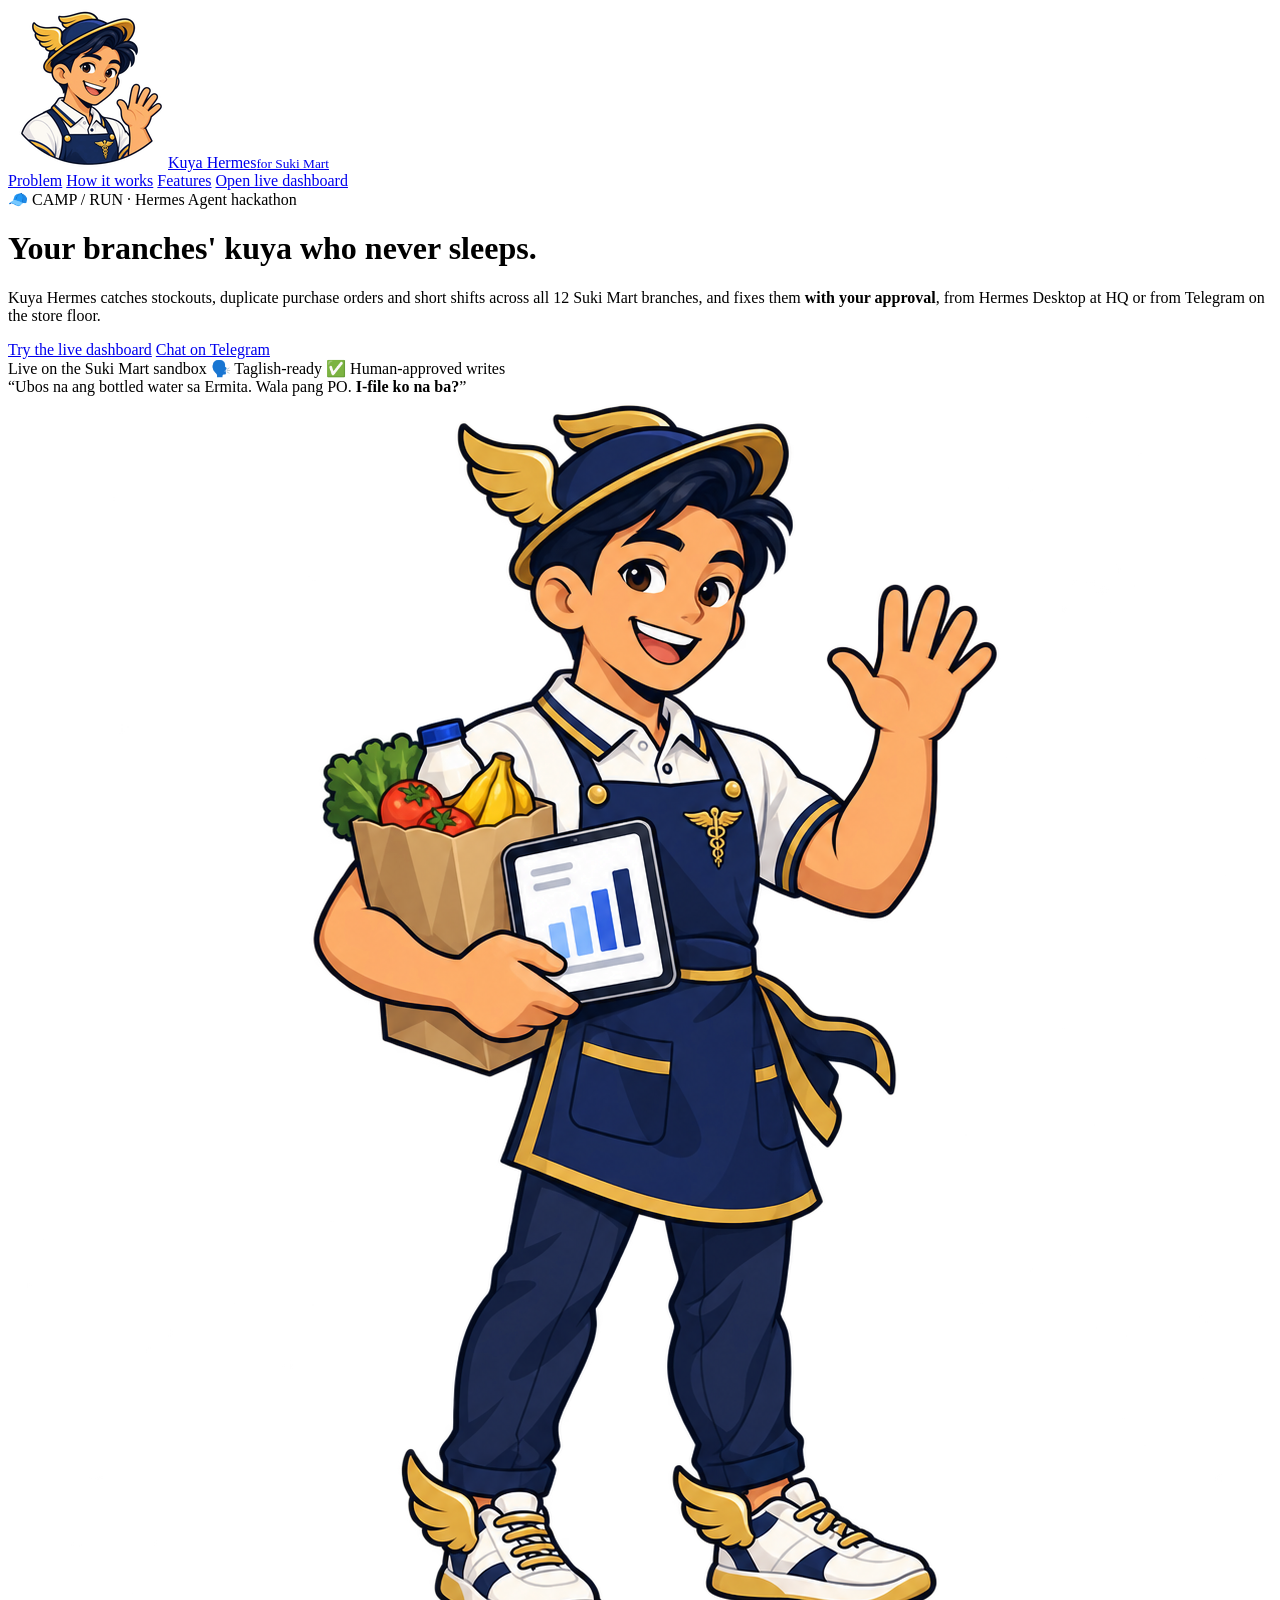
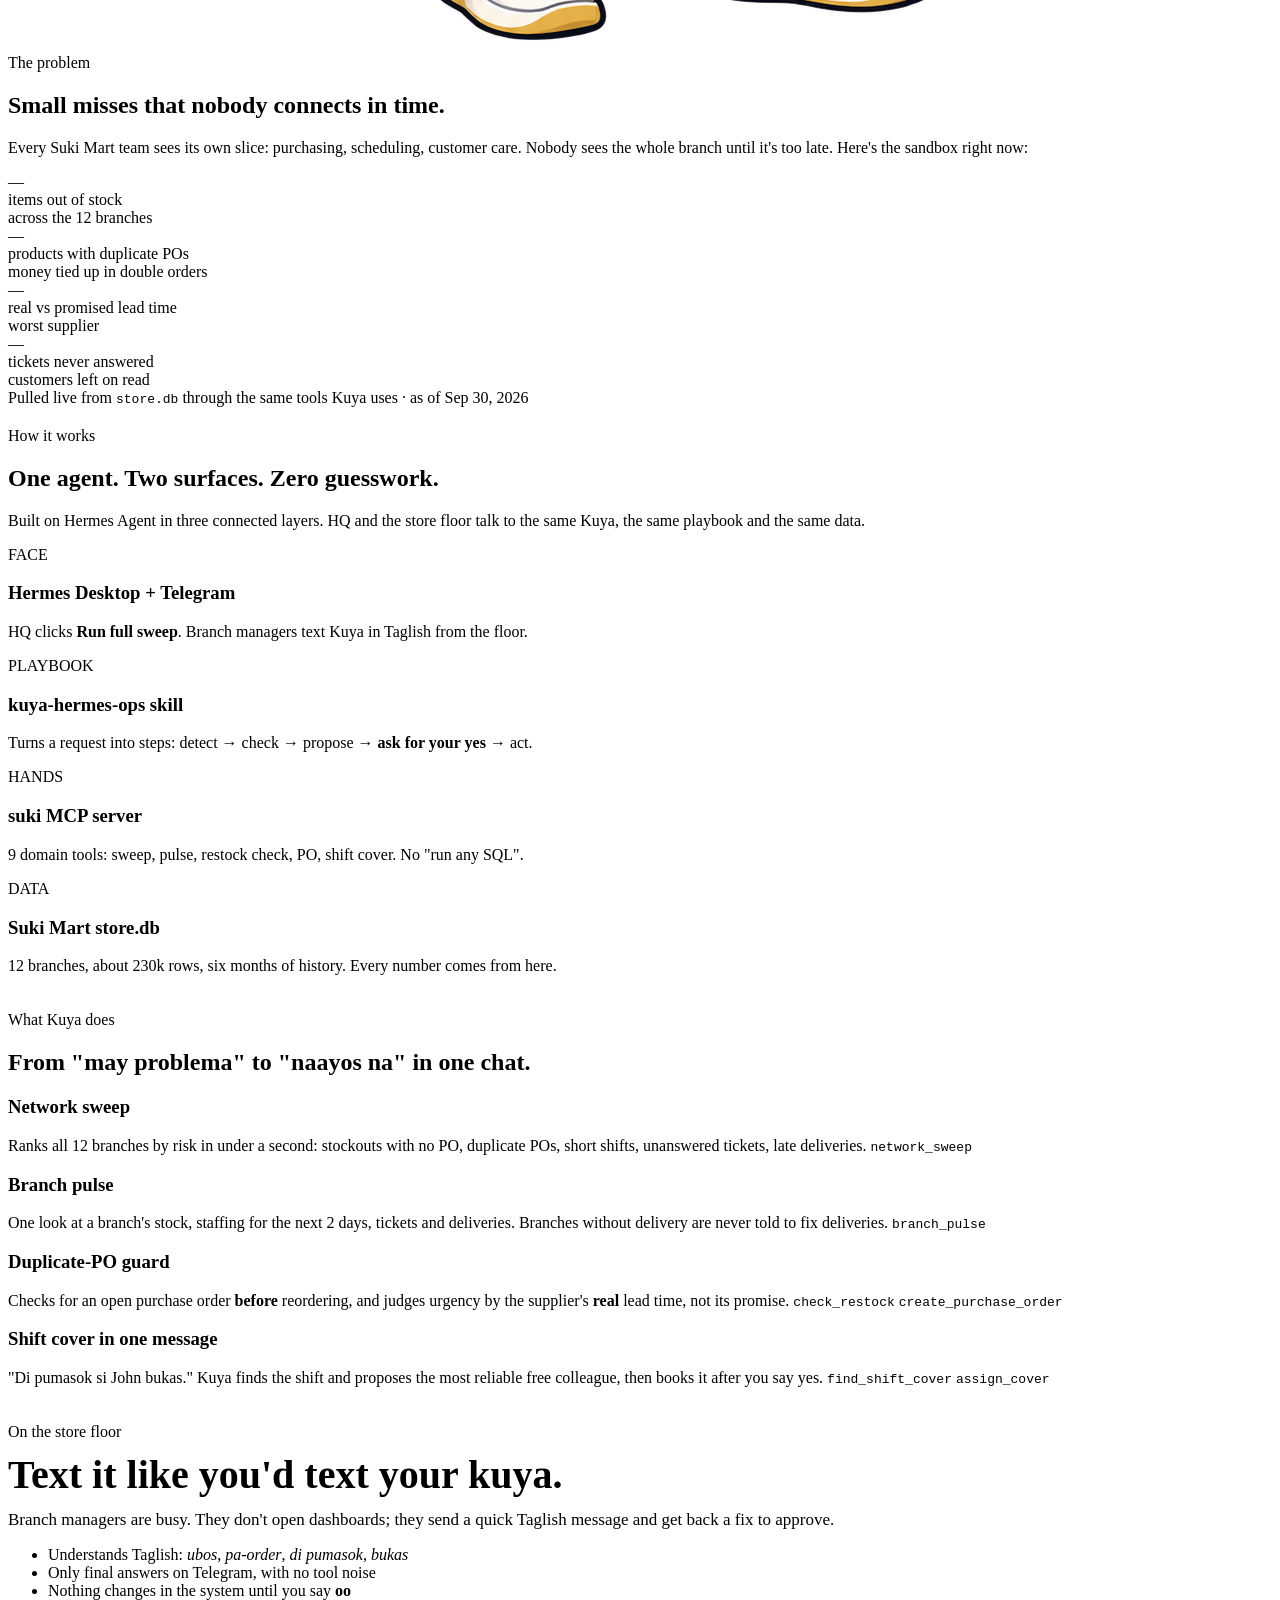
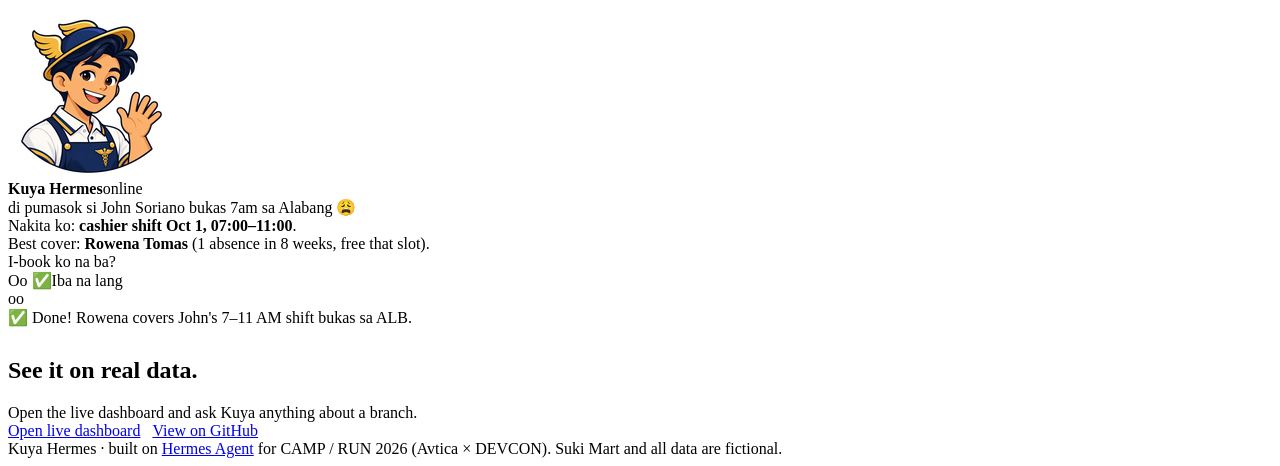
==== web/static/index.html @ d9331ae3 "feat(web): landing page and live dashboard with real Hermes chat web/app.py serves a landing page wi" ====
<!doctype html>
<html lang="en">
<head>
  <meta charset="utf-8">
  <meta name="viewport" content="width=device-width, initial-scale=1">
  <title>Kuya Hermes · AI branch-ops copilot for Suki Mart</title>
  <meta name="description" content="Kuya Hermes catches stockouts, duplicate purchase orders and short shifts across Suki Mart's 12 branches, and fixes them with your approval, from Hermes Desktop or Telegram.">
  <link rel="icon" href="/assets/kuya-hermes-avatar-160.png">
  <link rel="preconnect" href="https://fonts.googleapis.com">
  <link href="https://fonts.googleapis.com/css2?family=Inter:wght@400;500;600;700;800&display=swap" rel="stylesheet">
  <link rel="stylesheet" href="/static/styles.css">
</head>
<body>
  <nav class="nav">
    <div class="wrap">
      <a class="brand" href="/"><img src="/assets/kuya-hermes-avatar-160.png" alt=""><span>Kuya Hermes<small>for Suki Mart</small></span></a>
      <div class="nav-links">
        <a href="#problem">Problem</a>
        <a href="#how">How it works</a>
        <a href="#features">Features</a>
        <a class="btn btn-gold" href="/dashboard">Open live dashboard <i data-icon="arrow"></i></a>
      </div>
    </div>
  </nav>

  <!-- HERO -->
  <header class="hero">
    <div class="wrap">
      <div>
        <span class="eyebrow">🧢 CAMP / RUN · Hermes Agent hackathon</span>
        <h1>Your branches' <span class="gold">kuya</span> who never sleeps.</h1>
        <p class="lead">Kuya Hermes catches stockouts, duplicate purchase orders and short shifts across all 12 Suki Mart branches, and fixes them <b>with your approval</b>, from Hermes Desktop at HQ or from Telegram on the store floor.</p>
        <div class="ctas">
          <a class="btn btn-gold btn-lg" href="/dashboard"><i data-icon="fullSweep"></i> Try the live dashboard</a>
          <a class="btn btn-lg" href="https://t.me/kuyahermes_bot" target="_blank" rel="noopener"><i data-icon="telegram"></i> Chat on Telegram</a>
        </div>
        <div class="trust">
          <span class="pill"><span class="dot"></span> Live on the Suki Mart sandbox</span>
          <span class="pill">🗣️ Taglish-ready</span>
          <span class="pill">✅ Human-approved writes</span>
        </div>
      </div>
      <div class="mascot-stage">
        <div class="bubble">“Ubos na ang bottled water sa Ermita. Wala pang PO. <b>I-file ko na ba?</b>”</div>
        <img src="/assets/kuya-hermes-fullbody.png" alt="Kuya Hermes mascot waving, holding a grocery bag and a tablet">
      </div>
    </div>
  </header>

  <!-- PROBLEM -->
  <section id="problem">
    <div class="wrap">
      <div class="section-head">
        <span class="eyebrow">The problem</span>
        <h2>Small misses that nobody connects in time.</h2>
        <p>Every Suki Mart team sees its own slice: purchasing, scheduling, customer care. Nobody sees the whole branch until it's too late. Here's the sandbox right now:</p>
      </div>
      <div class="stats" id="stats">
        <div class="card stat"><div class="num red" data-k="out_of_stock">—</div><div class="label">items out of stock</div><div class="sub">across the 12 branches</div></div>
        <div class="card stat"><div class="num" data-k="duplicate_po_pairs">—</div><div class="label">products with duplicate POs</div><div class="sub">money tied up in double orders</div></div>
        <div class="card stat"><div class="num" data-k="lead">—</div><div class="label">real vs promised lead time</div><div class="sub" data-k="lead_sub">worst supplier</div></div>
        <div class="card stat"><div class="num red" data-k="tickets_never_answered">—</div><div class="label">tickets never answered</div><div class="sub">customers left on read</div></div>
      </div>
      <div class="live-tag"><span class="dot"></span> Pulled live from <code>store.db</code> through the same tools Kuya uses · as of Sep 30, 2026</div>
    </div>
  </section>

  <!-- HOW IT WORKS -->
  <section id="how" style="padding-top:20px">
    <div class="wrap">
      <div class="section-head">
        <span class="eyebrow">How it works</span>
        <h2>One agent. Two surfaces. Zero guesswork.</h2>
        <p>Built on Hermes Agent in three connected layers. HQ and the store floor talk to the same Kuya, the same playbook and the same data.</p>
      </div>
      <div class="layers">
        <div class="card layer"><span class="tag">FACE</span><div class="ico"><i data-icon="desktop"></i></div><h3>Hermes Desktop + Telegram</h3><p>HQ clicks <b>Run full sweep</b>. Branch managers text Kuya in Taglish from the floor.</p></div>
        <div class="card layer"><span class="tag">PLAYBOOK</span><div class="ico"><i data-icon="fieldReport"></i></div><h3>kuya-hermes-ops skill</h3><p>Turns a request into steps: detect → check → propose → <b>ask for your yes</b> → act.</p></div>
        <div class="card layer"><span class="tag">HANDS</span><div class="ico"><i data-icon="purchaseOrder"></i></div><h3>suki MCP server</h3><p>9 domain tools: sweep, pulse, restock check, PO, shift cover. No "run any SQL".</p></div>
        <div class="card layer"><span class="tag">DATA</span><div class="ico"><i data-icon="store"></i></div><h3>Suki Mart store.db</h3><p>12 branches, about 230k rows, six months of history. Every number comes from here.</p></div>
      </div>
    </div>
  </section>

  <!-- FEATURES -->
  <section id="features" style="padding-top:20px">
    <div class="wrap">
      <div class="section-head">
        <span class="eyebrow">What Kuya does</span>
        <h2>From "may problema" to "naayos na" in one chat.</h2>
      </div>
      <div class="features">
        <div class="card feature"><div class="ico"><i data-icon="fullSweep"></i></div><div><h3>Network sweep</h3><p>Ranks all 12 branches by risk in under a second: stockouts with no PO, duplicate POs, short shifts, unanswered tickets, late deliveries. <code>network_sweep</code></p></div></div>
        <div class="card feature"><div class="ico"><i data-icon="branchPulse"></i></div><div><h3>Branch pulse</h3><p>One look at a branch's stock, staffing for the next 2 days, tickets and deliveries. Branches without delivery are never told to fix deliveries. <code>branch_pulse</code></p></div></div>
        <div class="card feature"><div class="ico"><i data-icon="duplicate"></i></div><div><h3>Duplicate-PO guard</h3><p>Checks for an open purchase order <b>before</b> reordering, and judges urgency by the supplier's <b>real</b> lead time, not its promise. <code>check_restock</code> <code>create_purchase_order</code></p></div></div>
        <div class="card feature"><div class="ico"><i data-icon="shiftCover"></i></div><div><h3>Shift cover in one message</h3><p>"Di pumasok si John bukas." Kuya finds the shift and proposes the most reliable free colleague, then books it after you say yes. <code>find_shift_cover</code> <code>assign_cover</code></p></div></div>
      </div>
    </div>
  </section>

  <!-- DEMO -->
  <section style="padding-top:20px">
    <div class="wrap demo">
      <div>
        <span class="eyebrow">On the store floor</span>
        <h2 style="font-size:clamp(28px,4vw,40px);margin:10px 0 12px">Text it like you'd text your kuya.</h2>
        <p class="muted" style="font-size:17px;margin:0">Branch managers are busy. They don't open dashboards; they send a quick Taglish message and get back a fix to approve.</p>
        <ul class="checklist">
          <li>Understands Taglish: <i>ubos</i>, <i>pa-order</i>, <i>di pumasok</i>, <i>bukas</i></li>
          <li>Only final answers on Telegram, with no tool noise</li>
          <li>Nothing changes in the system until you say <b>oo</b></li>
        </ul>
      </div>
      <div class="phone">
        <div class="phone-top"><img src="/assets/kuya-hermes-avatar-160.png" alt=""><div><b>Kuya Hermes</b><span>online</span></div></div>
        <div class="msg me">di pumasok si John Soriano bukas 7am sa Alabang 😩</div>
        <div class="msg bot">Nakita ko: <b>cashier shift Oct 1, 07:00–11:00</b>.<br>Best cover: <b>Rowena Tomas</b> (1 absence in 8 weeks, free that slot).<br>I-book ko na ba?
          <div class="actions"><span>Oo ✅</span><span>Iba na lang</span></div></div>
        <div class="msg me">oo</div>
        <div class="msg bot">✅ Done! Rowena covers John's 7–11 AM shift bukas sa ALB.</div>
      </div>
    </div>
  </section>

  <!-- CTA -->
  <section style="padding-top:10px">
    <div class="wrap">
      <div class="card cta-band">
        <div>
          <h2>See it on real data.</h2>
          <p class="muted" style="margin:6px 0 0">Open the live dashboard and ask Kuya anything about a branch.</p>
        </div>
        <div class="ctas" style="display:flex;gap:12px;flex-wrap:wrap">
          <a class="btn btn-gold btn-lg" href="/dashboard"><i data-icon="fullSweep"></i> Open live dashboard</a>
          <a class="btn btn-lg" href="https://github.com/polsalarm/kuya-hermes" target="_blank" rel="noopener">View on GitHub</a>
        </div>
      </div>
    </div>
  </section>

  <footer>
    <div class="wrap">
      <span>Kuya Hermes · built on <a href="https://hermes-agent.nousresearch.com" target="_blank" rel="noopener">Hermes Agent</a> for CAMP / RUN 2026 (Avtica × DEVCON).</span>
      <span>Suki Mart and all data are fictional.</span>
    </div>
  </footer>

  <script type="module">
    import { hydrateIcons } from '/static/kuya.js'
    hydrateIcons()
    fetch('/api/overview').then((r) => r.json()).then((o) => {
      const set = (k, v) => document.querySelectorAll(`[data-k="${k}"]`).forEach((el) => { el.textContent = v })
      set('out_of_stock', o.out_of_stock)
      set('duplicate_po_pairs', o.duplicate_po_pairs)
      set('tickets_never_answered', o.tickets_never_answered)
      set('lead', `${o.worst_supplier.actual}d vs ${o.worst_supplier.promised}d`)
      set('lead_sub', o.worst_supplier.name)
    }).catch(() => {})
  </script>
</body>
</html>
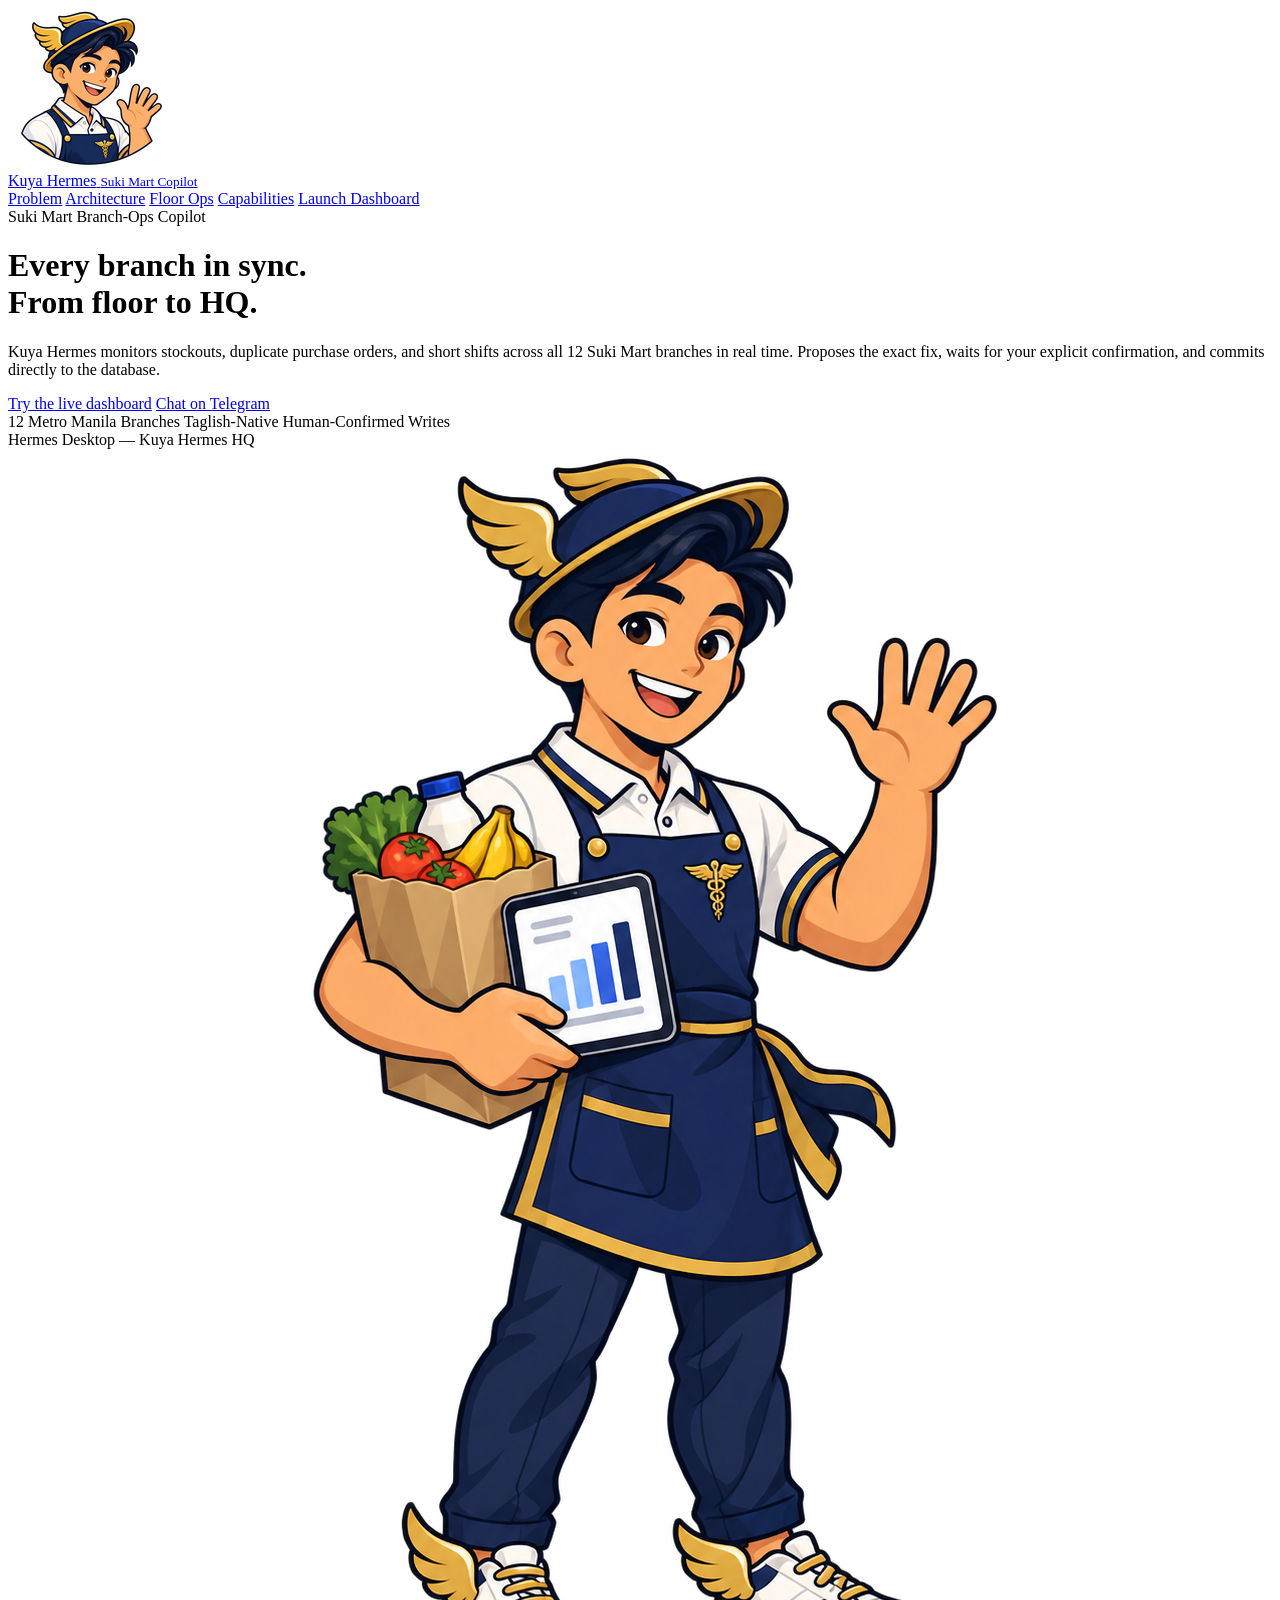
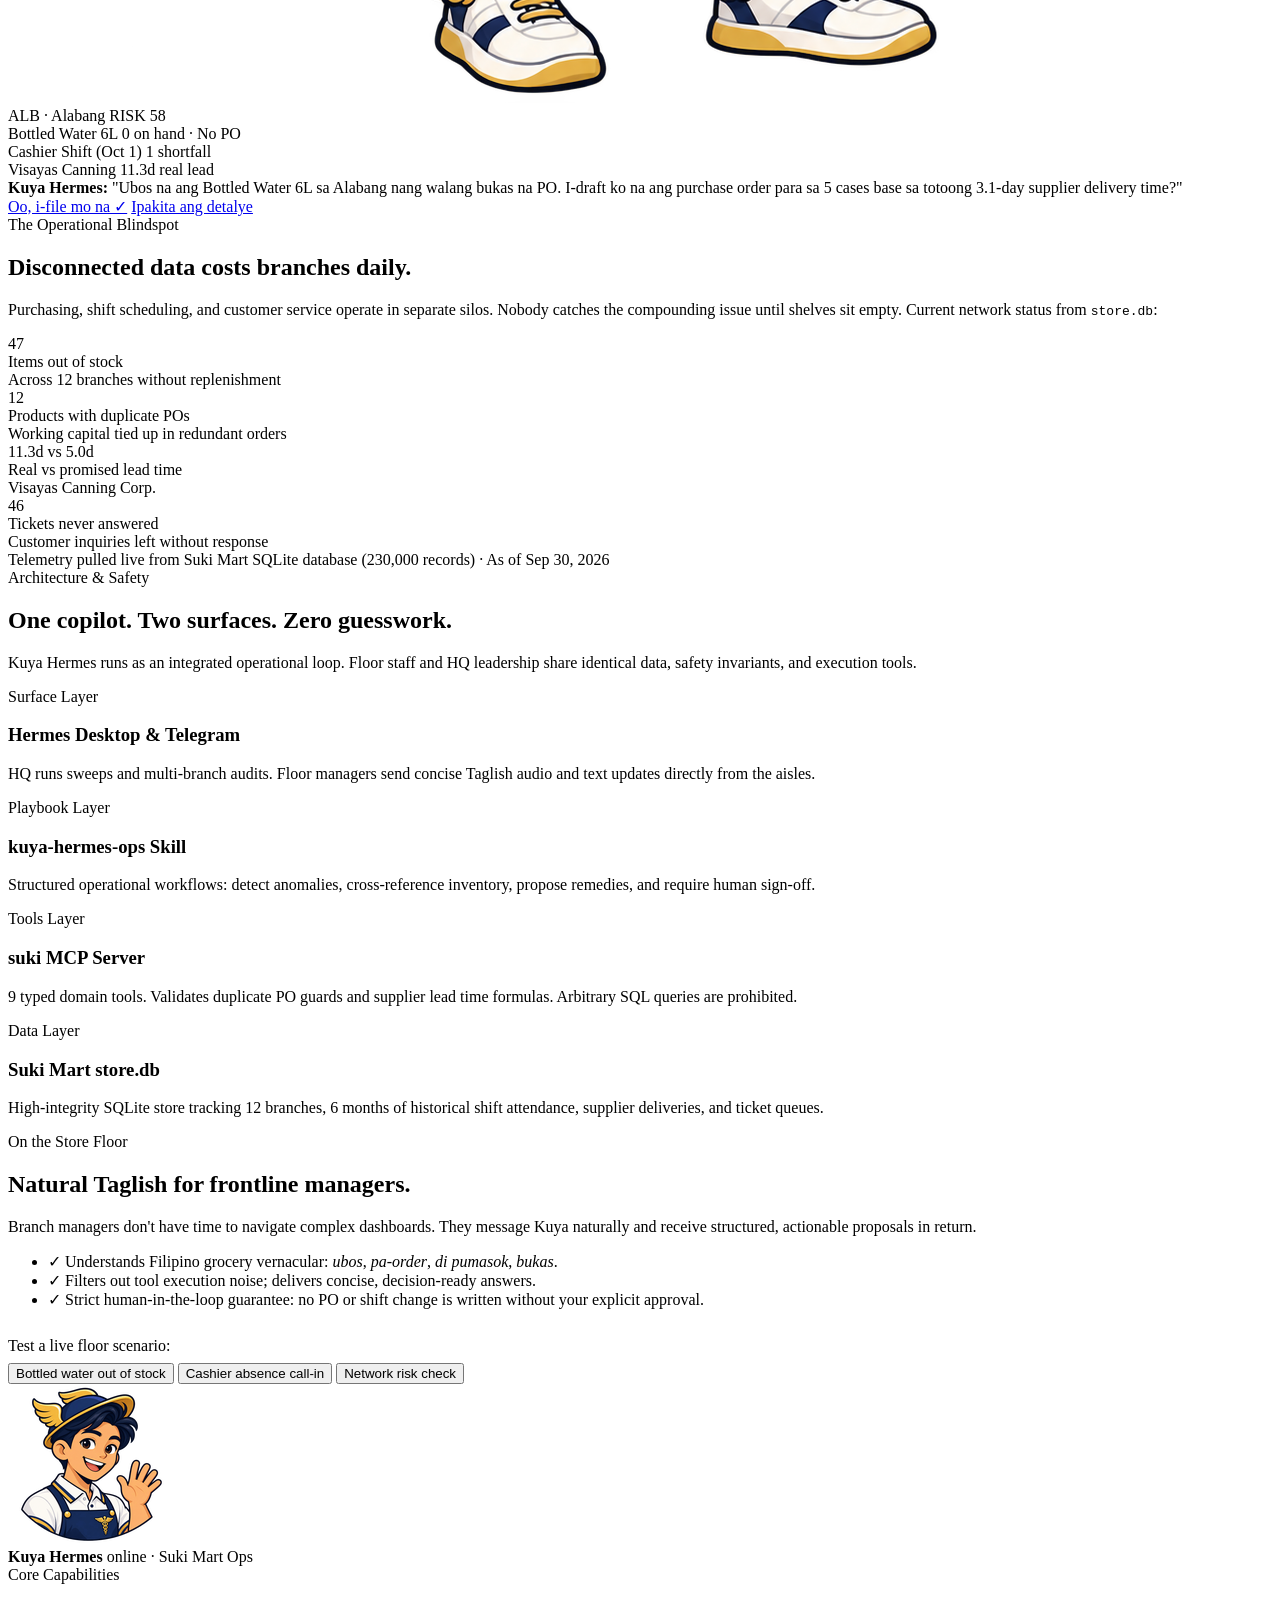
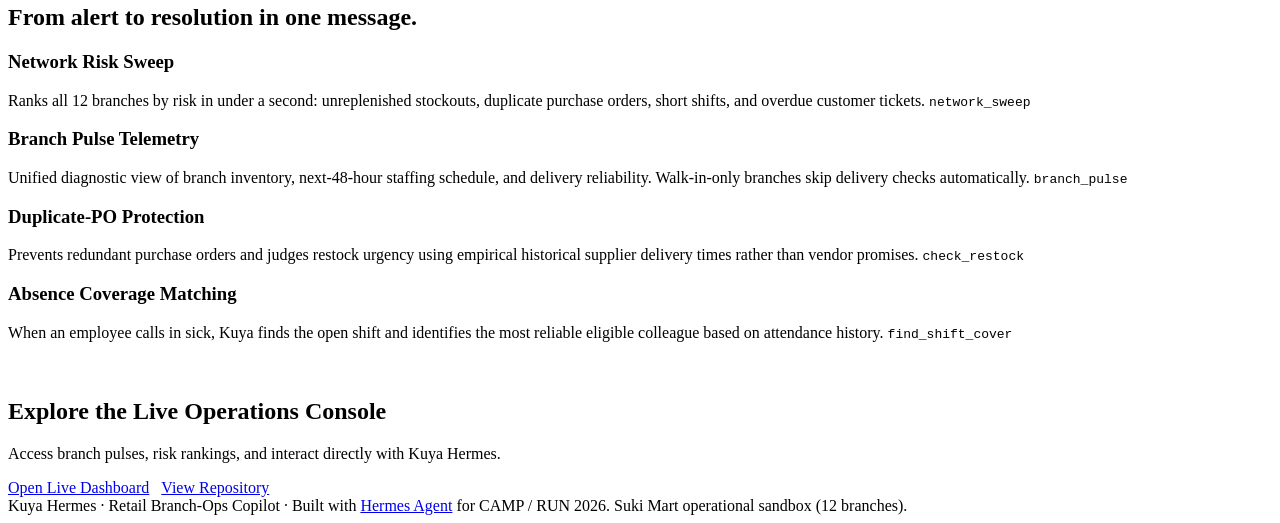
==== commit 6bee06fe: "feat(web): ground UI with Apple design system, fluid spring animations, and zero AI-slop" ====
--- a/web/static/index.html
+++ b/web/static/index.html
@@ -3,159 +3,322 @@
 <head>
   <meta charset="utf-8">
   <meta name="viewport" content="width=device-width, initial-scale=1">
-  <title>Kuya Hermes · AI branch-ops copilot for Suki Mart</title>
-  <meta name="description" content="Kuya Hermes catches stockouts, duplicate purchase orders and short shifts across Suki Mart's 12 branches, and fixes them with your approval, from Hermes Desktop or Telegram.">
+  <title>Kuya Hermes · Branch-Ops Copilot for Suki Mart</title>
+  <meta name="description" content="Kuya Hermes monitors stockouts, duplicate purchase orders, and short shifts across 12 Suki Mart branches, drafting verified fixes for human approval.">
   <link rel="icon" href="/assets/kuya-hermes-avatar-160.png">
-  <link rel="preconnect" href="https://fonts.googleapis.com">
-  <link href="https://fonts.googleapis.com/css2?family=Inter:wght@400;500;600;700;800&display=swap" rel="stylesheet">
   <link rel="stylesheet" href="/static/styles.css">
 </head>
 <body>
+  <!-- Navigation Header (§12 Translucent Glass Chrome) -->
   <nav class="nav">
     <div class="wrap">
-      <a class="brand" href="/"><img src="/assets/kuya-hermes-avatar-160.png" alt=""><span>Kuya Hermes<small>for Suki Mart</small></span></a>
+      <a class="brand" href="/">
+        <img src="/assets/kuya-hermes-avatar-160.png" alt="Kuya Hermes Avatar">
+        <div class="brand-title">
+          <span>Kuya Hermes</span>
+          <small>Suki Mart Copilot</small>
+        </div>
+      </a>
       <div class="nav-links">
         <a href="#problem">Problem</a>
-        <a href="#how">How it works</a>
-        <a href="#features">Features</a>
-        <a class="btn btn-gold" href="/dashboard">Open live dashboard <i data-icon="arrow"></i></a>
+        <a href="#architecture">Architecture</a>
+        <a href="#floor-demo">Floor Ops</a>
+        <a href="#features">Capabilities</a>
+        <a class="btn btn-accent" href="/dashboard">Launch Dashboard <i data-icon="arrow"></i></a>
       </div>
     </div>
   </nav>
 
-  <!-- HERO -->
+  <!-- Hero Section (§1, §4, §15 Grounded Product Showcase) -->
   <header class="hero">
     <div class="wrap">
+      <div class="hero-copy">
+        <span class="eyebrow"><i data-icon="shield" style="width:14px;height:14px"></i> Suki Mart Branch-Ops Copilot</span>
+        <h1>Every branch in sync.<br>From floor to HQ.</h1>
+        <p class="lead">Kuya Hermes monitors stockouts, duplicate purchase orders, and short shifts across all 12 Suki Mart branches in real time. Proposes the exact fix, waits for your explicit confirmation, and commits directly to the database.</p>
+        
+        <div class="ctas">
+          <a class="btn btn-accent btn-lg" href="/dashboard"><i data-icon="fullSweep"></i> Try the live dashboard</a>
+          <a class="btn btn-lg" href="https://t.me/kuyahermes_bot" target="_blank" rel="noopener"><i data-icon="telegram"></i> Chat on Telegram</a>
+        </div>
+
+        <div class="trust">
+          <span class="pill"><span class="dot"></span> 12 Metro Manila Branches</span>
+          <span class="pill"><span class="dot amber"></span> Taglish-Native</span>
+          <span class="pill"><i data-icon="check" style="width:13px;height:13px;color:var(--green)"></i> Human-Confirmed Writes</span>
+        </div>
+      </div>
+
+      <!-- Grounded Hardware / OS Application Stage -->
+      <div class="product-stage">
+        <div class="window-header">
+          <div class="traffic-lights">
+            <span class="traffic-dot red"></span>
+            <span class="traffic-dot yellow"></span>
+            <span class="traffic-dot green"></span>
+          </div>
+          <div class="window-title">
+            <i data-icon="desktop" style="width:13px;height:13px"></i> Hermes Desktop — Kuya Hermes HQ
+          </div>
+        </div>
+
+        <div class="window-body">
+          <div class="stage-split">
+            <div class="mascot-frame">
+              <img src="/assets/kuya-hermes-fullbody.png" alt="Kuya Hermes Mascot">
+            </div>
+            <div class="stage-card">
+              <div class="stage-card-head">
+                <span class="stage-card-title"><i data-icon="store"></i> ALB · Alabang</span>
+                <span class="badge high">RISK 58</span>
+              </div>
+              <div class="stage-item">
+                <span class="muted">Bottled Water 6L</span>
+                <span class="chip red">0 on hand · No PO</span>
+              </div>
+              <div class="stage-item">
+                <span class="muted">Cashier Shift (Oct 1)</span>
+                <span class="chip amber">1 shortfall</span>
+              </div>
+              <div class="stage-item">
+                <span class="muted">Visayas Canning</span>
+                <span class="chip">11.3d real lead</span>
+              </div>
+            </div>
+          </div>
+
+          <div class="stage-chat-bubble">
+            <strong>Kuya Hermes:</strong> "Ubos na ang Bottled Water 6L sa Alabang nang walang bukas na PO. I-draft ko na ang purchase order para sa 5 cases base sa totoong 3.1-day supplier delivery time?"
+            <div class="stage-actions">
+              <a href="/dashboard" class="btn btn-accent btn-sm">Oo, i-file mo na ✓</a>
+              <a href="/dashboard" class="btn btn-sm">Ipakita ang detalye</a>
+            </div>
+          </div>
+        </div>
+      </div>
+    </div>
+  </header>
+
+  <!-- Problem Section (Real Suki Mart Data) -->
+  <section id="problem">
+    <div class="wrap">
+      <div class="section-head">
+        <span class="eyebrow">The Operational Blindspot</span>
+        <h2>Disconnected data costs branches daily.</h2>
+        <p>Purchasing, shift scheduling, and customer service operate in separate silos. Nobody catches the compounding issue until shelves sit empty. Current network status from <code>store.db</code>:</p>
+      </div>
+      
+      <div class="stats" id="stats">
+        <div class="card stat">
+          <div class="num danger" data-k="out_of_stock">47</div>
+          <div class="label">Items out of stock</div>
+          <div class="sub">Across 12 branches without replenishment</div>
+        </div>
+        <div class="card stat">
+          <div class="num warning" data-k="duplicate_po_pairs">12</div>
+          <div class="label">Products with duplicate POs</div>
+          <div class="sub">Working capital tied up in redundant orders</div>
+        </div>
+        <div class="card stat">
+          <div class="num" data-k="lead">11.3d vs 5.0d</div>
+          <div class="label">Real vs promised lead time</div>
+          <div class="sub" data-k="lead_sub">Visayas Canning Corp.</div>
+        </div>
+        <div class="card stat">
+          <div class="num danger" data-k="tickets_never_answered">46</div>
+          <div class="label">Tickets never answered</div>
+          <div class="sub">Customer inquiries left without response</div>
+        </div>
+      </div>
+
+      <div class="live-tag">
+        <span class="dot"></span> Telemetry pulled live from Suki Mart SQLite database (230,000 records) · As of Sep 30, 2026
+      </div>
+    </div>
+  </section>
+
+  <!-- System Architecture Section -->
+  <section id="architecture">
+    <div class="wrap">
+      <div class="section-head">
+        <span class="eyebrow">Architecture & Safety</span>
+        <h2>One copilot. Two surfaces. Zero guesswork.</h2>
+        <p>Kuya Hermes runs as an integrated operational loop. Floor staff and HQ leadership share identical data, safety invariants, and execution tools.</p>
+      </div>
+
+      <div class="layers">
+        <div class="card layer">
+          <span class="layer-badge">Surface Layer</span>
+          <div class="ico"><i data-icon="desktop"></i></div>
+          <h3>Hermes Desktop & Telegram</h3>
+          <p>HQ runs sweeps and multi-branch audits. Floor managers send concise Taglish audio and text updates directly from the aisles.</p>
+        </div>
+
+        <div class="card layer">
+          <span class="layer-badge">Playbook Layer</span>
+          <div class="ico"><i data-icon="fieldReport"></i></div>
+          <h3>kuya-hermes-ops Skill</h3>
+          <p>Structured operational workflows: detect anomalies, cross-reference inventory, propose remedies, and require human sign-off.</p>
+        </div>
+
+        <div class="card layer">
+          <span class="layer-badge">Tools Layer</span>
+          <div class="ico"><i data-icon="purchaseOrder"></i></div>
+          <h3>suki MCP Server</h3>
+          <p>9 typed domain tools. Validates duplicate PO guards and supplier lead time formulas. Arbitrary SQL queries are prohibited.</p>
+        </div>
+
+        <div class="card layer">
+          <span class="layer-badge">Data Layer</span>
+          <div class="ico"><i data-icon="store"></i></div>
+          <h3>Suki Mart store.db</h3>
+          <p>High-integrity SQLite store tracking 12 branches, 6 months of historical shift attendance, supplier deliveries, and ticket queues.</p>
+        </div>
+      </div>
+    </div>
+  </section>
+
+  <!-- Interactive Floor Demo Section -->
+  <section id="floor-demo">
+    <div class="wrap demo-wrap">
       <div>
-        <span class="eyebrow">🧢 CAMP / RUN · Hermes Agent hackathon</span>
-        <h1>Your branches' <span class="gold">kuya</span> who never sleeps.</h1>
-        <p class="lead">Kuya Hermes catches stockouts, duplicate purchase orders and short shifts across all 12 Suki Mart branches, and fixes them <b>with your approval</b>, from Hermes Desktop at HQ or from Telegram on the store floor.</p>
-        <div class="ctas">
-          <a class="btn btn-gold btn-lg" href="/dashboard"><i data-icon="fullSweep"></i> Try the live dashboard</a>
-          <a class="btn btn-lg" href="https://t.me/kuyahermes_bot" target="_blank" rel="noopener"><i data-icon="telegram"></i> Chat on Telegram</a>
-        </div>
-        <div class="trust">
-          <span class="pill"><span class="dot"></span> Live on the Suki Mart sandbox</span>
-          <span class="pill">🗣️ Taglish-ready</span>
-          <span class="pill">✅ Human-approved writes</span>
-        </div>
-      </div>
-      <div class="mascot-stage">
-        <div class="bubble">“Ubos na ang bottled water sa Ermita. Wala pang PO. <b>I-file ko na ba?</b>”</div>
-        <img src="/assets/kuya-hermes-fullbody.png" alt="Kuya Hermes mascot waving, holding a grocery bag and a tablet">
-      </div>
-    </div>
-  </header>
-
-  <!-- PROBLEM -->
-  <section id="problem">
+        <span class="eyebrow">On the Store Floor</span>
+        <h2>Natural Taglish for frontline managers.</h2>
+        <p class="muted">Branch managers don't have time to navigate complex dashboards. They message Kuya naturally and receive structured, actionable proposals in return.</p>
+        
+        <ul class="checklist">
+          <li>
+            <span class="checklist-icon">✓</span>
+            <span>Understands Filipino grocery vernacular: <i>ubos</i>, <i>pa-order</i>, <i>di pumasok</i>, <i>bukas</i>.</span>
+          </li>
+          <li>
+            <span class="checklist-icon">✓</span>
+            <span>Filters out tool execution noise; delivers concise, decision-ready answers.</span>
+          </li>
+          <li>
+            <span class="checklist-icon">✓</span>
+            <span>Strict human-in-the-loop guarantee: no PO or shift change is written without your explicit approval.</span>
+          </li>
+        </ul>
+
+        <div style="margin-top:28px">
+          <div class="caption" style="margin-bottom:8px">Test a live floor scenario:</div>
+          <div class="phone-chips">
+            <button type="button" class="phone-chip-trigger" data-scenario="water">Bottled water out of stock</button>
+            <button type="button" class="phone-chip-trigger" data-scenario="shift">Cashier absence call-in</button>
+            <button type="button" class="phone-chip-trigger" data-scenario="risk">Network risk check</button>
+          </div>
+        </div>
+      </div>
+
+      <!-- iPhone Frame with Interactive Telegram Simulator -->
+      <div class="phone-mockup" id="phone-demo">
+        <div class="phone-speaker-island"></div>
+        <div class="phone-screen">
+          <div class="phone-header">
+            <img class="phone-avatar" src="/assets/kuya-hermes-avatar-160.png" alt="Kuya Hermes Bot">
+            <div class="phone-title">
+              <b>Kuya Hermes</b>
+              <span>online · Suki Mart Ops</span>
+            </div>
+          </div>
+          <div class="phone-messages"></div>
+        </div>
+      </div>
+    </div>
+  </section>
+
+  <!-- Core Capabilities Section -->
+  <section id="features">
     <div class="wrap">
       <div class="section-head">
-        <span class="eyebrow">The problem</span>
-        <h2>Small misses that nobody connects in time.</h2>
-        <p>Every Suki Mart team sees its own slice: purchasing, scheduling, customer care. Nobody sees the whole branch until it's too late. Here's the sandbox right now:</p>
-      </div>
-      <div class="stats" id="stats">
-        <div class="card stat"><div class="num red" data-k="out_of_stock">—</div><div class="label">items out of stock</div><div class="sub">across the 12 branches</div></div>
-        <div class="card stat"><div class="num" data-k="duplicate_po_pairs">—</div><div class="label">products with duplicate POs</div><div class="sub">money tied up in double orders</div></div>
-        <div class="card stat"><div class="num" data-k="lead">—</div><div class="label">real vs promised lead time</div><div class="sub" data-k="lead_sub">worst supplier</div></div>
-        <div class="card stat"><div class="num red" data-k="tickets_never_answered">—</div><div class="label">tickets never answered</div><div class="sub">customers left on read</div></div>
-      </div>
-      <div class="live-tag"><span class="dot"></span> Pulled live from <code>store.db</code> through the same tools Kuya uses · as of Sep 30, 2026</div>
-    </div>
-  </section>
-
-  <!-- HOW IT WORKS -->
-  <section id="how" style="padding-top:20px">
-    <div class="wrap">
-      <div class="section-head">
-        <span class="eyebrow">How it works</span>
-        <h2>One agent. Two surfaces. Zero guesswork.</h2>
-        <p>Built on Hermes Agent in three connected layers. HQ and the store floor talk to the same Kuya, the same playbook and the same data.</p>
-      </div>
-      <div class="layers">
-        <div class="card layer"><span class="tag">FACE</span><div class="ico"><i data-icon="desktop"></i></div><h3>Hermes Desktop + Telegram</h3><p>HQ clicks <b>Run full sweep</b>. Branch managers text Kuya in Taglish from the floor.</p></div>
-        <div class="card layer"><span class="tag">PLAYBOOK</span><div class="ico"><i data-icon="fieldReport"></i></div><h3>kuya-hermes-ops skill</h3><p>Turns a request into steps: detect → check → propose → <b>ask for your yes</b> → act.</p></div>
-        <div class="card layer"><span class="tag">HANDS</span><div class="ico"><i data-icon="purchaseOrder"></i></div><h3>suki MCP server</h3><p>9 domain tools: sweep, pulse, restock check, PO, shift cover. No "run any SQL".</p></div>
-        <div class="card layer"><span class="tag">DATA</span><div class="ico"><i data-icon="store"></i></div><h3>Suki Mart store.db</h3><p>12 branches, about 230k rows, six months of history. Every number comes from here.</p></div>
-      </div>
-    </div>
-  </section>
-
-  <!-- FEATURES -->
-  <section id="features" style="padding-top:20px">
-    <div class="wrap">
-      <div class="section-head">
-        <span class="eyebrow">What Kuya does</span>
-        <h2>From "may problema" to "naayos na" in one chat.</h2>
-      </div>
+        <span class="eyebrow">Core Capabilities</span>
+        <h2>From alert to resolution in one message.</h2>
+      </div>
+
       <div class="features">
-        <div class="card feature"><div class="ico"><i data-icon="fullSweep"></i></div><div><h3>Network sweep</h3><p>Ranks all 12 branches by risk in under a second: stockouts with no PO, duplicate POs, short shifts, unanswered tickets, late deliveries. <code>network_sweep</code></p></div></div>
-        <div class="card feature"><div class="ico"><i data-icon="branchPulse"></i></div><div><h3>Branch pulse</h3><p>One look at a branch's stock, staffing for the next 2 days, tickets and deliveries. Branches without delivery are never told to fix deliveries. <code>branch_pulse</code></p></div></div>
-        <div class="card feature"><div class="ico"><i data-icon="duplicate"></i></div><div><h3>Duplicate-PO guard</h3><p>Checks for an open purchase order <b>before</b> reordering, and judges urgency by the supplier's <b>real</b> lead time, not its promise. <code>check_restock</code> <code>create_purchase_order</code></p></div></div>
-        <div class="card feature"><div class="ico"><i data-icon="shiftCover"></i></div><div><h3>Shift cover in one message</h3><p>"Di pumasok si John bukas." Kuya finds the shift and proposes the most reliable free colleague, then books it after you say yes. <code>find_shift_cover</code> <code>assign_cover</code></p></div></div>
-      </div>
-    </div>
-  </section>
-
-  <!-- DEMO -->
+        <div class="card feature">
+          <div class="ico"><i data-icon="fullSweep"></i></div>
+          <div>
+            <h3>Network Risk Sweep</h3>
+            <p>Ranks all 12 branches by risk in under a second: unreplenished stockouts, duplicate purchase orders, short shifts, and overdue customer tickets. <code>network_sweep</code></p>
+          </div>
+        </div>
+
+        <div class="card feature">
+          <div class="ico"><i data-icon="branchPulse"></i></div>
+          <div>
+            <h3>Branch Pulse Telemetry</h3>
+            <p>Unified diagnostic view of branch inventory, next-48-hour staffing schedule, and delivery reliability. Walk-in-only branches skip delivery checks automatically. <code>branch_pulse</code></p>
+          </div>
+        </div>
+
+        <div class="card feature">
+          <div class="ico"><i data-icon="duplicate"></i></div>
+          <div>
+            <h3>Duplicate-PO Protection</h3>
+            <p>Prevents redundant purchase orders and judges restock urgency using empirical historical supplier delivery times rather than vendor promises. <code>check_restock</code></p>
+          </div>
+        </div>
+
+        <div class="card feature">
+          <div class="ico"><i data-icon="shiftCover"></i></div>
+          <div>
+            <h3>Absence Coverage Matching</h3>
+            <p>When an employee calls in sick, Kuya finds the open shift and identifies the most reliable eligible colleague based on attendance history. <code>find_shift_cover</code></p>
+          </div>
+        </div>
+      </div>
+    </div>
+  </section>
+
+  <!-- Call to Action Banner -->
   <section style="padding-top:20px">
-    <div class="wrap demo">
-      <div>
-        <span class="eyebrow">On the store floor</span>
-        <h2 style="font-size:clamp(28px,4vw,40px);margin:10px 0 12px">Text it like you'd text your kuya.</h2>
-        <p class="muted" style="font-size:17px;margin:0">Branch managers are busy. They don't open dashboards; they send a quick Taglish message and get back a fix to approve.</p>
-        <ul class="checklist">
-          <li>Understands Taglish: <i>ubos</i>, <i>pa-order</i>, <i>di pumasok</i>, <i>bukas</i></li>
-          <li>Only final answers on Telegram, with no tool noise</li>
-          <li>Nothing changes in the system until you say <b>oo</b></li>
-        </ul>
-      </div>
-      <div class="phone">
-        <div class="phone-top"><img src="/assets/kuya-hermes-avatar-160.png" alt=""><div><b>Kuya Hermes</b><span>online</span></div></div>
-        <div class="msg me">di pumasok si John Soriano bukas 7am sa Alabang 😩</div>
-        <div class="msg bot">Nakita ko: <b>cashier shift Oct 1, 07:00–11:00</b>.<br>Best cover: <b>Rowena Tomas</b> (1 absence in 8 weeks, free that slot).<br>I-book ko na ba?
-          <div class="actions"><span>Oo ✅</span><span>Iba na lang</span></div></div>
-        <div class="msg me">oo</div>
-        <div class="msg bot">✅ Done! Rowena covers John's 7–11 AM shift bukas sa ALB.</div>
-      </div>
-    </div>
-  </section>
-
-  <!-- CTA -->
-  <section style="padding-top:10px">
     <div class="wrap">
       <div class="card cta-band">
         <div>
-          <h2>See it on real data.</h2>
-          <p class="muted" style="margin:6px 0 0">Open the live dashboard and ask Kuya anything about a branch.</p>
+          <h2>Explore the Live Operations Console</h2>
+          <p class="muted" style="margin-top:6px">Access branch pulses, risk rankings, and interact directly with Kuya Hermes.</p>
         </div>
         <div class="ctas" style="display:flex;gap:12px;flex-wrap:wrap">
-          <a class="btn btn-gold btn-lg" href="/dashboard"><i data-icon="fullSweep"></i> Open live dashboard</a>
-          <a class="btn btn-lg" href="https://github.com/polsalarm/kuya-hermes" target="_blank" rel="noopener">View on GitHub</a>
-        </div>
-      </div>
-    </div>
-  </section>
-
+          <a class="btn btn-accent btn-lg" href="/dashboard"><i data-icon="fullSweep"></i> Open Live Dashboard</a>
+          <a class="btn btn-lg" href="https://github.com/polsalarm/kuya-hermes" target="_blank" rel="noopener">View Repository</a>
+        </div>
+      </div>
+    </div>
+  </section>
+
+  <!-- Footer -->
   <footer>
     <div class="wrap">
-      <span>Kuya Hermes · built on <a href="https://hermes-agent.nousresearch.com" target="_blank" rel="noopener">Hermes Agent</a> for CAMP / RUN 2026 (Avtica × DEVCON).</span>
-      <span>Suki Mart and all data are fictional.</span>
+      <span>Kuya Hermes · Retail Branch-Ops Copilot · Built with <a href="https://hermes-agent.nousresearch.com" target="_blank" rel="noopener">Hermes Agent</a> for CAMP / RUN 2026.</span>
+      <span>Suki Mart operational sandbox (12 branches).</span>
     </div>
   </footer>
 
   <script type="module">
-    import { hydrateIcons } from '/static/kuya.js'
+    import { hydrateIcons, setupTactileFeedback, mountFloorDemo, countUp } from '/static/kuya.js'
     hydrateIcons()
-    fetch('/api/overview').then((r) => r.json()).then((o) => {
-      const set = (k, v) => document.querySelectorAll(`[data-k="${k}"]`).forEach((el) => { el.textContent = v })
-      set('out_of_stock', o.out_of_stock)
-      set('duplicate_po_pairs', o.duplicate_po_pairs)
-      set('tickets_never_answered', o.tickets_never_answered)
-      set('lead', `${o.worst_supplier.actual}d vs ${o.worst_supplier.promised}d`)
-      set('lead_sub', o.worst_supplier.name)
-    }).catch(() => {})
+    setupTactileFeedback()
+    mountFloorDemo(document.getElementById('phone-demo'))
+
+    // Fetch live overview statistics
+    fetch('/api/overview')
+      .then((r) => r.json())
+      .then((o) => {
+        const set = (k, v) => document.querySelectorAll(`[data-k="${k}"]`).forEach((el) => {
+          if (typeof v === 'number') countUp(el, v, 600)
+          else el.textContent = v
+        })
+        if (o.out_of_stock != null) set('out_of_stock', o.out_of_stock)
+        if (o.duplicate_po_pairs != null) set('duplicate_po_pairs', o.duplicate_po_pairs)
+        if (o.tickets_never_answered != null) set('tickets_never_answered', o.tickets_never_answered)
+        if (o.worst_supplier) {
+          set('lead', `${o.worst_supplier.actual}d vs ${o.worst_supplier.promised}d`)
+          set('lead_sub', o.worst_supplier.name)
+        }
+      })
+      .catch(() => {})
   </script>
 </body>
 </html>
